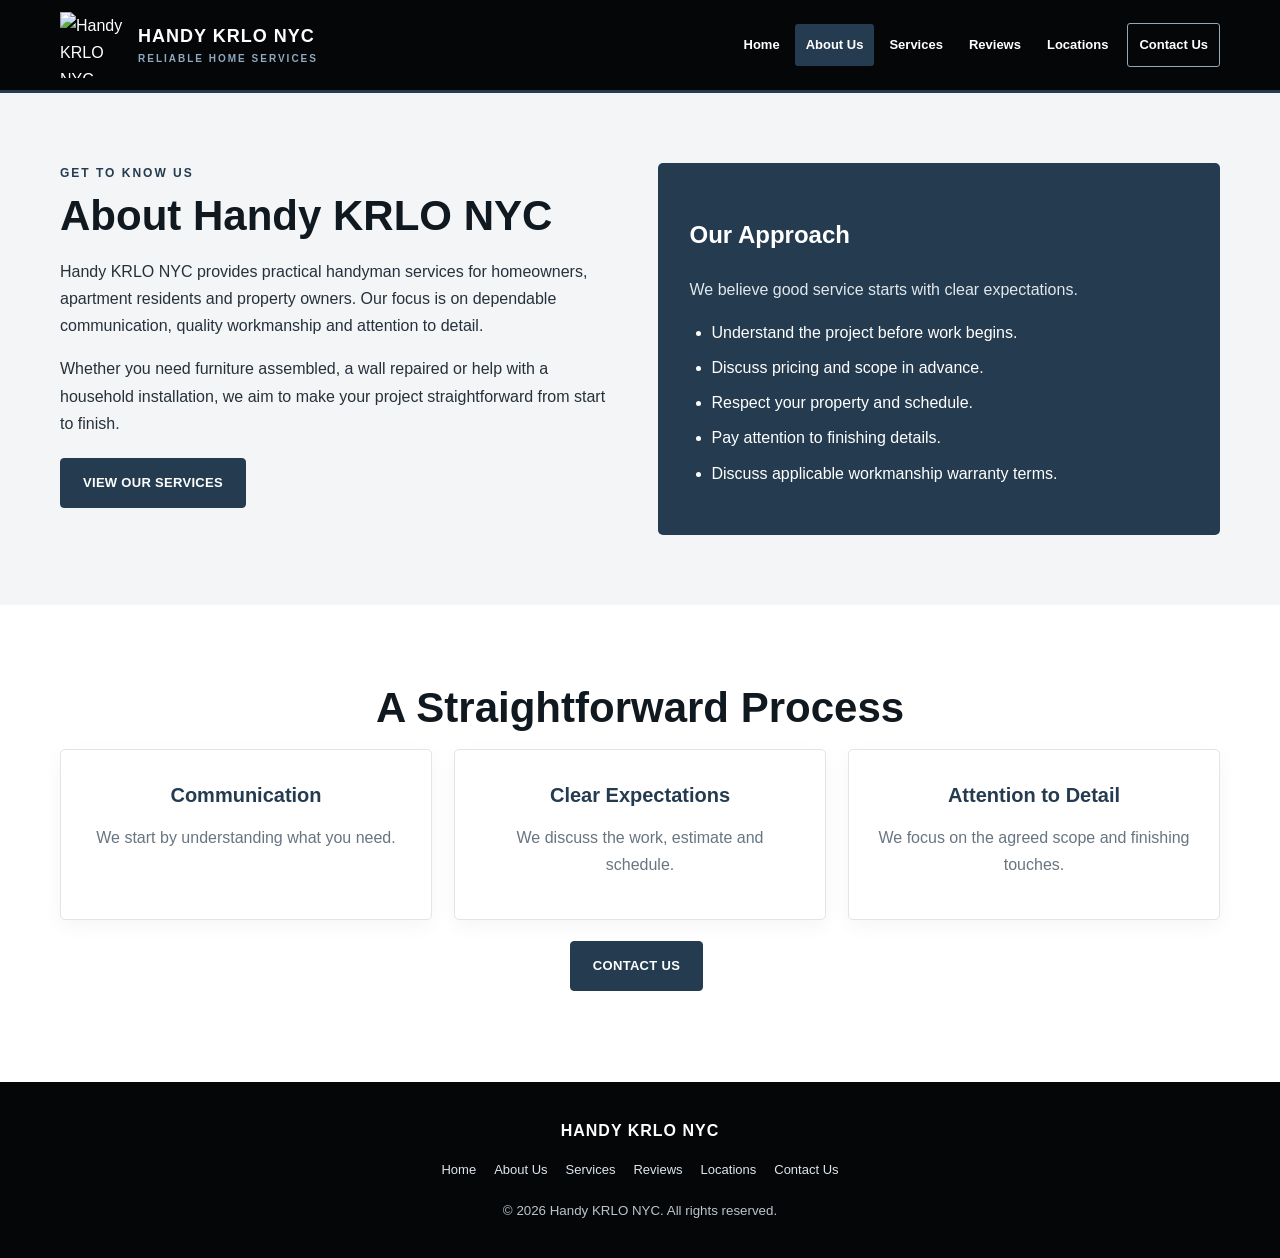
==== about-us.html @ fe2b80bd "Add About Us page" ====
<!doctype html>
<html lang="en"><head><meta charset="utf-8"><meta name="viewport" content="width=device-width, initial-scale=1"><meta name="description" content="Learn about Handy KRLO NYC and our approach to handyman services."><title>About Us | Handy KRLO NYC</title><link rel="stylesheet" href="assets/styles.css"><script defer src="assets/main.js"></script></head><body>
<header class="site-header"><div class="wrap header-inner"><a class="brand" href="index.html"><img class="logo" src="assets/logo.jpg" alt="Handy KRLO NYC logo"><div class="brand-name">HANDY KRLO NYC<span>RELIABLE HOME SERVICES</span></div></a><button class="menu-toggle" type="button" aria-expanded="false" aria-controls="main-nav">☰ MENU</button><nav class="nav" id="main-nav" aria-label="Main navigation"><a href="index.html">Home</a><a href="about-us.html" aria-current="page">About Us</a><a href="services.html">Services</a><a href="reviews.html">Reviews</a><a href="locations.html">Locations</a><a class="nav-cta" href="contact-us.html">Contact Us</a></nav></div></header>
<main><section class="section light"><div class="wrap two-col"><div><div class="eyebrow">Get to Know Us</div><h1 class="title">About Handy KRLO NYC</h1><p>Handy KRLO NYC provides practical handyman services for homeowners, apartment residents and property owners. Our focus is on dependable communication, quality workmanship and attention to detail.</p><p>Whether you need furniture assembled, a wall repaired or help with a household installation, we aim to make your project straightforward from start to finish.</p><a class="btn btn-blue" href="services.html">VIEW OUR SERVICES</a></div><div class="panel"><h2>Our Approach</h2><p>We believe good service starts with clear expectations.</p><ul class="list"><li>Understand the project before work begins.</li><li>Discuss pricing and scope in advance.</li><li>Respect your property and schedule.</li><li>Pay attention to finishing details.</li><li>Discuss applicable workmanship warranty terms.</li></ul></div></div></section>
<section class="section"><div class="wrap center"><h2 class="title">A Straightforward Process</h2><div class="grid-3"><article class="card"><h3>Communication</h3><p>We start by understanding what you need.</p></article><article class="card"><h3>Clear Expectations</h3><p>We discuss the work, estimate and schedule.</p></article><article class="card"><h3>Attention to Detail</h3><p>We focus on the agreed scope and finishing touches.</p></article></div><p><a class="btn btn-blue" href="contact-us.html">CONTACT US</a></p></div></section></main>
<footer class="footer"><div class="wrap"><strong>HANDY KRLO NYC</strong><div class="footer-links"><a href="index.html">Home</a><a href="about-us.html">About Us</a><a href="services.html">Services</a><a href="reviews.html">Reviews</a><a href="locations.html">Locations</a><a href="contact-us.html">Contact Us</a></div><small>© <span class="current-year">2026</span> Handy KRLO NYC. All rights reserved.</small></div></footer></body></html>
---- assets/styles.css ----
:root{--navy:#243B50;--deep:#101820;--blue:#8FA9C0;--black:#050607;--white:#fff;--gray:#F3F5F7;--text:#26313C;--muted:#687581;--line:#E0E5E9}
*{box-sizing:border-box}
html{scroll-behavior:smooth}
body{margin:0;font-family:Arial,Helvetica,sans-serif;color:var(--text);line-height:1.7;background:#fff}
img{max-width:100%;height:auto}
a{transition:color .2s,background .2s,border-color .2s}
.wrap{width:min(1160px,92%);margin:auto}
.site-header{background:var(--black);color:#fff;border-bottom:3px solid var(--navy)}
.header-inner{display:flex;align-items:center;justify-content:space-between;gap:22px;padding:12px 0}
.brand{display:flex;align-items:center;gap:12px;color:#fff;text-decoration:none;flex-shrink:0}
.logo{width:66px;height:66px;object-fit:contain}
.brand-name{font-size:18px;font-weight:900;letter-spacing:1px;line-height:1.3}
.brand-name span{display:block;color:var(--blue);font-size:10px;letter-spacing:2px;margin-top:4px}
.nav{display:flex;flex-direction:row;flex-wrap:wrap;align-items:center;justify-content:flex-end;gap:4px}
.nav a{display:inline-block;color:#fff;text-decoration:none;padding:10px 11px;font-size:13px;font-weight:700;border-radius:3px;white-space:nowrap}
.nav a:hover,.nav a[aria-current=page]{background:var(--navy);color:#fff}
.nav a.nav-cta{border:1px solid var(--blue);margin-left:4px}
.nav a.nav-cta:hover{background:var(--blue);color:var(--black)}
.menu-toggle{display:none;color:#fff;background:transparent;border:1px solid #617588;border-radius:4px;padding:9px 12px;font-weight:700;cursor:pointer}
.hero{background:radial-gradient(ellipse at 80% 25%,#344D64 0%,transparent 48%),linear-gradient(120deg,#050607,#101820 55%,#243B50);color:#fff;padding:78px 0}
.hero-grid{display:grid;grid-template-columns:1.25fr .75fr;align-items:center;gap:42px}
.hero h1{font-size:clamp(38px,5vw,62px);line-height:1.1;letter-spacing:-1.5px;color:#fff;margin:12px 0 22px}
.hero h1 span{display:block;color:var(--blue)}
.hero p{color:#D7E0E8;font-size:18px;max-width:650px}
.hero-logo{text-align:center}
.hero-logo img{width:100%;max-width:330px;filter:drop-shadow(0 12px 28px #0005)}
.eyebrow{color:var(--navy);text-transform:uppercase;letter-spacing:2px;font-size:12px;font-weight:800}
.hero .eyebrow{color:var(--blue)}
.section{padding:70px 0}
.light{background:var(--gray)}
.dark{background:var(--deep);color:#fff}
.dark h1,.dark h2,.dark h3{color:#fff}
.title{font-size:clamp(30px,4vw,42px);line-height:1.2;color:var(--deep);margin:8px 0 16px}
.center{text-align:center}
.intro{max-width:720px;margin:0 auto 35px;color:var(--muted)}
.dark .intro{color:#D0DAE2}
.btn{display:inline-block;padding:13px 22px;margin:5px 7px 5px 0;background:#fff;border:1px solid #fff;border-radius:4px;color:var(--deep)!important;text-decoration:none;font-size:13px;font-weight:800;letter-spacing:.3px}
.btn:hover{background:var(--blue);border-color:var(--blue)}
.btn-blue{background:var(--navy);border-color:var(--navy);color:#fff!important}
.btn-blue:hover{background:var(--deep);border-color:var(--deep)}
.btn-outline{background:transparent;color:#fff!important}
.grid-3{display:grid;grid-template-columns:repeat(3,minmax(0,1fr));gap:22px}
.card{padding:28px;background:#fff;border:1px solid var(--line);border-radius:5px;box-shadow:0 6px 20px #1018200b}
.card h3{color:var(--navy);margin:0 0 12px;font-size:20px}
.card p{color:var(--muted);margin:0 0 12px}
.card:hover{border-color:var(--blue)}
.two-col{display:grid;grid-template-columns:repeat(2,minmax(0,1fr));align-items:start;gap:35px}
.panel{padding:32px;border-radius:5px;background:var(--navy);color:#fff}
.panel h2,.panel h3{color:#fff}
.panel p{color:#e0e7ed}
.list{padding-left:22px}
.list li{margin:8px 0}
.trust{background:var(--navy);color:#fff;padding:18px 0}
.trust-inner{display:flex;justify-content:space-around;gap:15px;flex-wrap:wrap;text-align:center;font-size:13px;font-weight:700}
.location{background:var(--gray);border-left:3px solid var(--navy);padding:20px;font-weight:700}
.location small{display:block;color:var(--muted);font-weight:400;margin-top:5px}
.review{padding:30px;background:#172633;border:1px solid #3C5062;border-radius:5px;color:#fff}
.review p{color:#e0e7ed}
.contact-grid{display:grid;grid-template-columns:.85fr 1.15fr;gap:30px}
.form-box{background:#fff;padding:30px;border:1px solid var(--line);border-radius:5px}
.form-box label{display:block;font-size:13px;font-weight:700;margin:12px 0 5px}
.form-box input,.form-box select,.form-box textarea{display:block;width:100%;padding:12px;border:1px solid #ccd4db;border-radius:4px;font:inherit;background:#fff;color:#111}
.form-box textarea{min-height:120px;resize:vertical}
.form-note{font-size:12px;color:var(--muted)}
.footer{background:var(--black);color:#bbc5ce;text-align:center;padding:35px 0}
.footer strong{color:#fff;letter-spacing:1px}
.footer a{color:#dce6ef;text-decoration:none}
.footer-links{display:flex;justify-content:center;flex-wrap:wrap;gap:18px;margin:15px 0;font-size:13px}
@media(max-width:1000px){.header-inner{flex-wrap:wrap}.nav{justify-content:center}.nav a{padding:9px;font-size:12px}.hero-grid{grid-template-columns:1fr}.hero-logo{order:-1}.hero-logo img{max-width:210px}}
@media(max-width:650px){.header-inner{gap:10px}.brand-name{font-size:16px}.logo{width:54px;height:54px}.menu-toggle{display:block;margin-left:auto}.nav{display:none;flex-direction:column;align-items:stretch;width:100%;gap:0;padding:8px 0}.nav.open{display:flex}.nav a{font-size:14px;padding:10px 12px}.nav a.nav-cta{margin:5px 0;text-align:center}.grid-3,.two-col,.contact-grid{grid-template-columns:1fr}.section{padding:48px 0}.hero{padding:50px 0}.hero h1{font-size:40px}.hero p{font-size:16px}.panel,.form-box{padding:24px}}
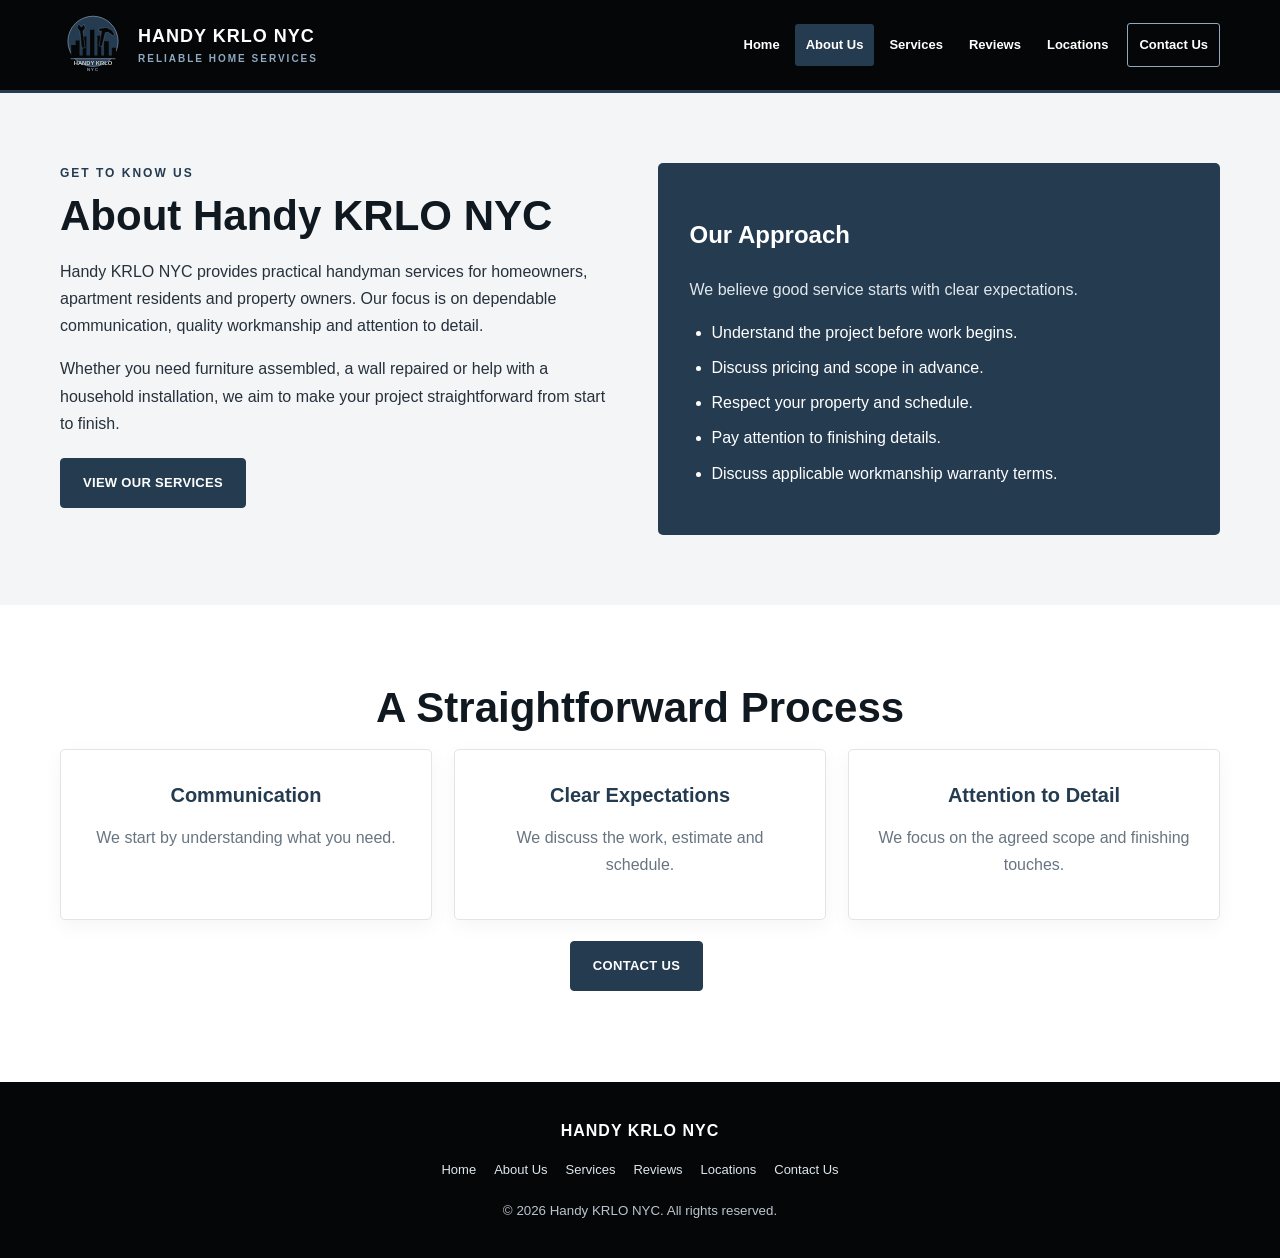
==== commit 6b171aff: "Use Handy KRLO NYC logo SVG" ====
--- a/about-us.html
+++ b/about-us.html
@@ -1,6 +1,6 @@
 <!doctype html>
 <html lang="en"><head><meta charset="utf-8"><meta name="viewport" content="width=device-width, initial-scale=1"><meta name="description" content="Learn about Handy KRLO NYC and our approach to handyman services."><title>About Us | Handy KRLO NYC</title><link rel="stylesheet" href="assets/styles.css"><script defer src="assets/main.js"></script></head><body>
-<header class="site-header"><div class="wrap header-inner"><a class="brand" href="index.html"><img class="logo" src="assets/logo.jpg" alt="Handy KRLO NYC logo"><div class="brand-name">HANDY KRLO NYC<span>RELIABLE HOME SERVICES</span></div></a><button class="menu-toggle" type="button" aria-expanded="false" aria-controls="main-nav">☰ MENU</button><nav class="nav" id="main-nav" aria-label="Main navigation"><a href="index.html">Home</a><a href="about-us.html" aria-current="page">About Us</a><a href="services.html">Services</a><a href="reviews.html">Reviews</a><a href="locations.html">Locations</a><a class="nav-cta" href="contact-us.html">Contact Us</a></nav></div></header>
+<header class="site-header"><div class="wrap header-inner"><a class="brand" href="index.html"><img class="logo" src="assets/logo.svg" alt="Handy KRLO NYC logo"><div class="brand-name">HANDY KRLO NYC<span>RELIABLE HOME SERVICES</span></div></a><button class="menu-toggle" type="button" aria-expanded="false" aria-controls="main-nav">☰ MENU</button><nav class="nav" id="main-nav" aria-label="Main navigation"><a href="index.html">Home</a><a href="about-us.html" aria-current="page">About Us</a><a href="services.html">Services</a><a href="reviews.html">Reviews</a><a href="locations.html">Locations</a><a class="nav-cta" href="contact-us.html">Contact Us</a></nav></div></header>
 <main><section class="section light"><div class="wrap two-col"><div><div class="eyebrow">Get to Know Us</div><h1 class="title">About Handy KRLO NYC</h1><p>Handy KRLO NYC provides practical handyman services for homeowners, apartment residents and property owners. Our focus is on dependable communication, quality workmanship and attention to detail.</p><p>Whether you need furniture assembled, a wall repaired or help with a household installation, we aim to make your project straightforward from start to finish.</p><a class="btn btn-blue" href="services.html">VIEW OUR SERVICES</a></div><div class="panel"><h2>Our Approach</h2><p>We believe good service starts with clear expectations.</p><ul class="list"><li>Understand the project before work begins.</li><li>Discuss pricing and scope in advance.</li><li>Respect your property and schedule.</li><li>Pay attention to finishing details.</li><li>Discuss applicable workmanship warranty terms.</li></ul></div></div></section>
 <section class="section"><div class="wrap center"><h2 class="title">A Straightforward Process</h2><div class="grid-3"><article class="card"><h3>Communication</h3><p>We start by understanding what you need.</p></article><article class="card"><h3>Clear Expectations</h3><p>We discuss the work, estimate and schedule.</p></article><article class="card"><h3>Attention to Detail</h3><p>We focus on the agreed scope and finishing touches.</p></article></div><p><a class="btn btn-blue" href="contact-us.html">CONTACT US</a></p></div></section></main>
 <footer class="footer"><div class="wrap"><strong>HANDY KRLO NYC</strong><div class="footer-links"><a href="index.html">Home</a><a href="about-us.html">About Us</a><a href="services.html">Services</a><a href="reviews.html">Reviews</a><a href="locations.html">Locations</a><a href="contact-us.html">Contact Us</a></div><small>© <span class="current-year">2026</span> Handy KRLO NYC. All rights reserved.</small></div></footer></body></html>
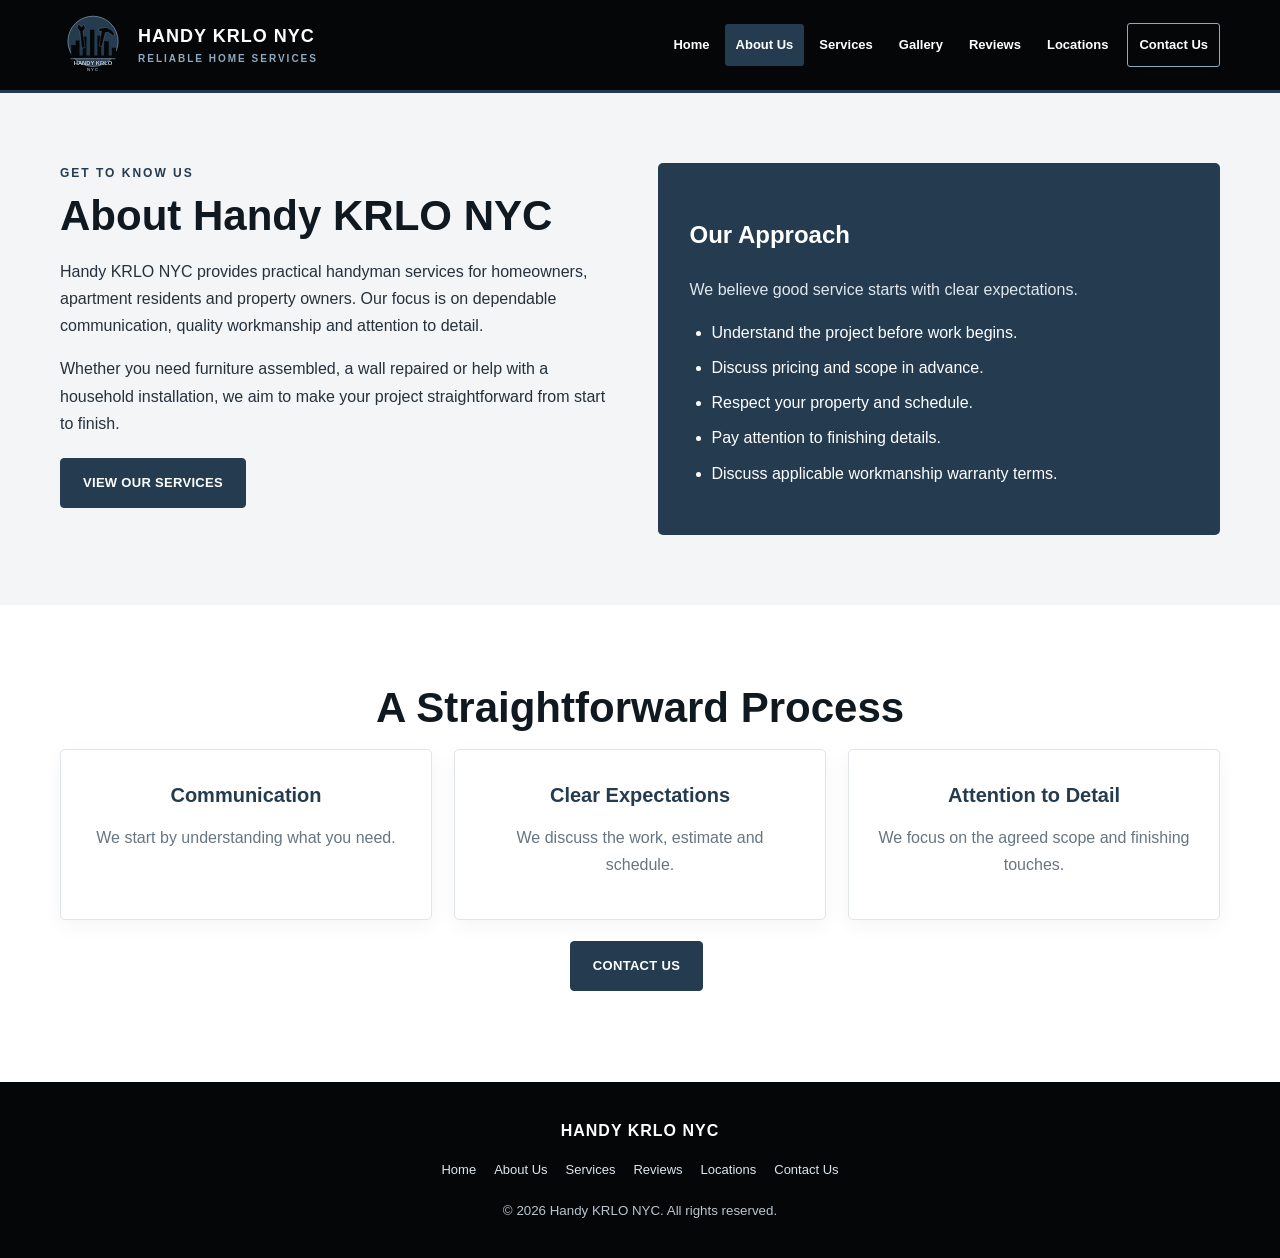
==== commit 654ea294: "Add Gallery to horizontal navigation" ====
--- a/about-us.html
+++ b/about-us.html
@@ -1,6 +1,6 @@
 <!doctype html>
 <html lang="en"><head><meta charset="utf-8"><meta name="viewport" content="width=device-width, initial-scale=1"><meta name="description" content="Learn about Handy KRLO NYC and our approach to handyman services."><title>About Us | Handy KRLO NYC</title><link rel="stylesheet" href="assets/styles.css"><script defer src="assets/main.js"></script></head><body>
-<header class="site-header"><div class="wrap header-inner"><a class="brand" href="index.html"><img class="logo" src="assets/logo.svg" alt="Handy KRLO NYC logo"><div class="brand-name">HANDY KRLO NYC<span>RELIABLE HOME SERVICES</span></div></a><button class="menu-toggle" type="button" aria-expanded="false" aria-controls="main-nav">☰ MENU</button><nav class="nav" id="main-nav" aria-label="Main navigation"><a href="index.html">Home</a><a href="about-us.html" aria-current="page">About Us</a><a href="services.html">Services</a><a href="reviews.html">Reviews</a><a href="locations.html">Locations</a><a class="nav-cta" href="contact-us.html">Contact Us</a></nav></div></header>
+<header class="site-header"><div class="wrap header-inner"><a class="brand" href="index.html"><img class="logo" src="assets/logo.svg" alt="Handy KRLO NYC logo"><div class="brand-name">HANDY KRLO NYC<span>RELIABLE HOME SERVICES</span></div></a><button class="menu-toggle" type="button" aria-expanded="false" aria-controls="main-nav">☰ MENU</button><nav class="nav" id="main-nav" aria-label="Main navigation"><a href="index.html">Home</a><a href="about-us.html" aria-current="page">About Us</a><a href="services.html">Services</a><a href="gallery.html">Gallery</a><a href="reviews.html">Reviews</a><a href="locations.html">Locations</a><a class="nav-cta" href="contact-us.html">Contact Us</a></nav></div></header>
 <main><section class="section light"><div class="wrap two-col"><div><div class="eyebrow">Get to Know Us</div><h1 class="title">About Handy KRLO NYC</h1><p>Handy KRLO NYC provides practical handyman services for homeowners, apartment residents and property owners. Our focus is on dependable communication, quality workmanship and attention to detail.</p><p>Whether you need furniture assembled, a wall repaired or help with a household installation, we aim to make your project straightforward from start to finish.</p><a class="btn btn-blue" href="services.html">VIEW OUR SERVICES</a></div><div class="panel"><h2>Our Approach</h2><p>We believe good service starts with clear expectations.</p><ul class="list"><li>Understand the project before work begins.</li><li>Discuss pricing and scope in advance.</li><li>Respect your property and schedule.</li><li>Pay attention to finishing details.</li><li>Discuss applicable workmanship warranty terms.</li></ul></div></div></section>
 <section class="section"><div class="wrap center"><h2 class="title">A Straightforward Process</h2><div class="grid-3"><article class="card"><h3>Communication</h3><p>We start by understanding what you need.</p></article><article class="card"><h3>Clear Expectations</h3><p>We discuss the work, estimate and schedule.</p></article><article class="card"><h3>Attention to Detail</h3><p>We focus on the agreed scope and finishing touches.</p></article></div><p><a class="btn btn-blue" href="contact-us.html">CONTACT US</a></p></div></section></main>
 <footer class="footer"><div class="wrap"><strong>HANDY KRLO NYC</strong><div class="footer-links"><a href="index.html">Home</a><a href="about-us.html">About Us</a><a href="services.html">Services</a><a href="reviews.html">Reviews</a><a href="locations.html">Locations</a><a href="contact-us.html">Contact Us</a></div><small>© <span class="current-year">2026</span> Handy KRLO NYC. All rights reserved.</small></div></footer></body></html>
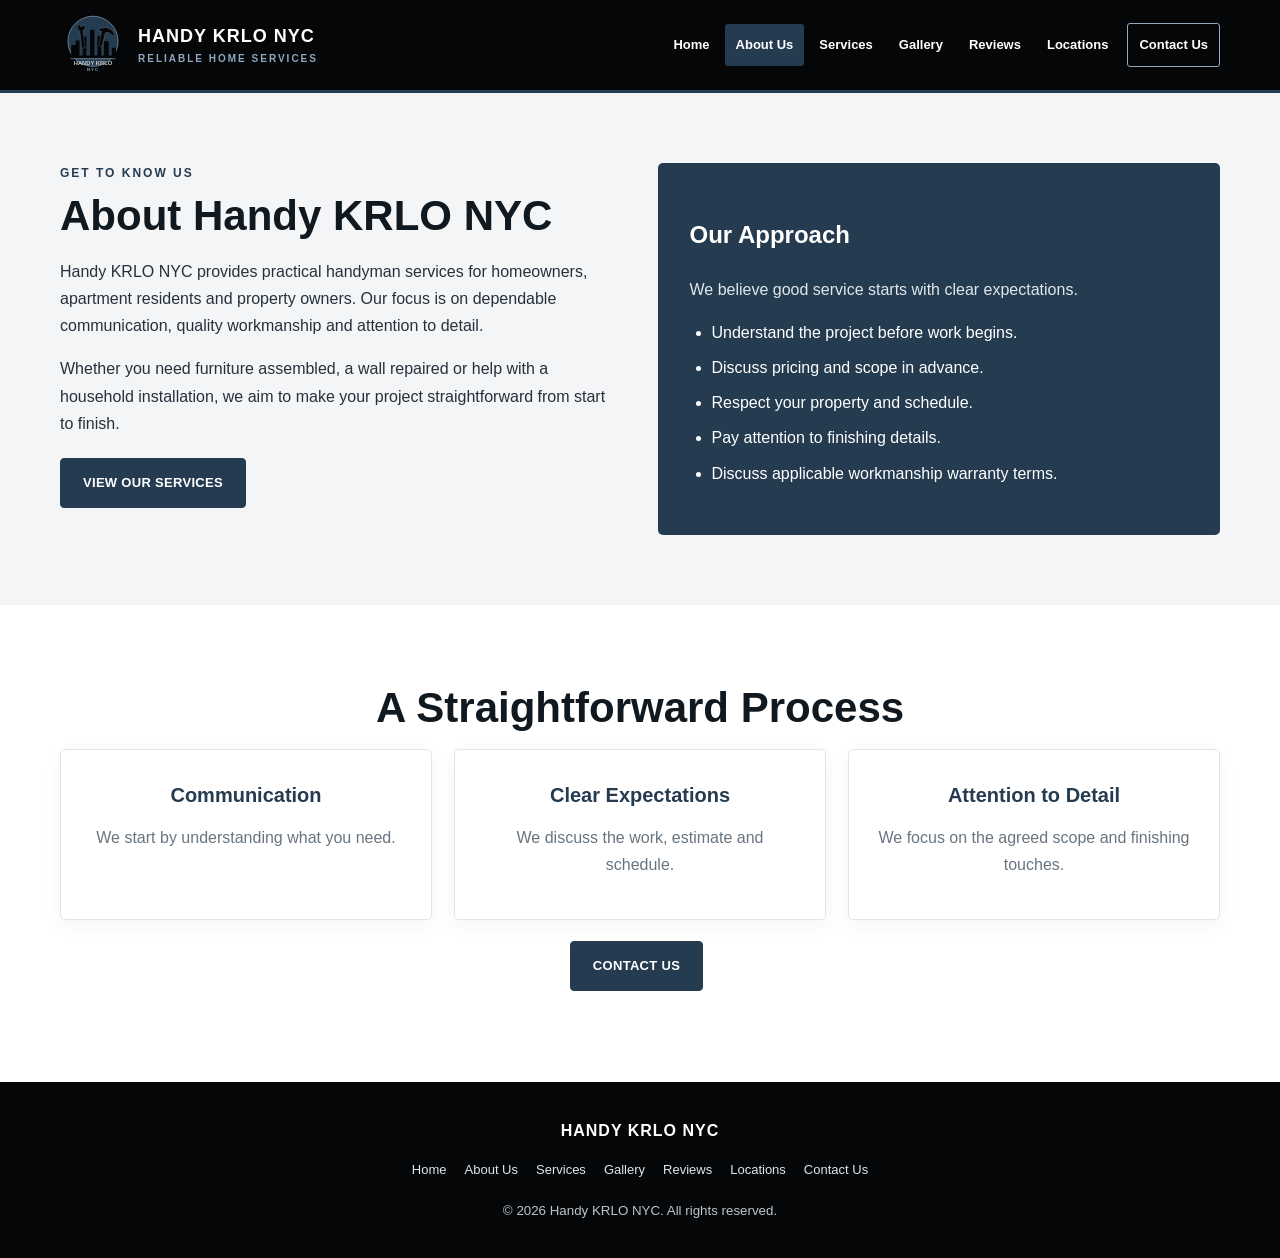
==== commit bc97f56c: "Update about-us.html" ====
--- a/about-us.html
+++ b/about-us.html
@@ -3,4 +3,4 @@
 <header class="site-header"><div class="wrap header-inner"><a class="brand" href="index.html"><img class="logo" src="assets/logo.svg" alt="Handy KRLO NYC logo"><div class="brand-name">HANDY KRLO NYC<span>RELIABLE HOME SERVICES</span></div></a><button class="menu-toggle" type="button" aria-expanded="false" aria-controls="main-nav">☰ MENU</button><nav class="nav" id="main-nav" aria-label="Main navigation"><a href="index.html">Home</a><a href="about-us.html" aria-current="page">About Us</a><a href="services.html">Services</a><a href="gallery.html">Gallery</a><a href="reviews.html">Reviews</a><a href="locations.html">Locations</a><a class="nav-cta" href="contact-us.html">Contact Us</a></nav></div></header>
 <main><section class="section light"><div class="wrap two-col"><div><div class="eyebrow">Get to Know Us</div><h1 class="title">About Handy KRLO NYC</h1><p>Handy KRLO NYC provides practical handyman services for homeowners, apartment residents and property owners. Our focus is on dependable communication, quality workmanship and attention to detail.</p><p>Whether you need furniture assembled, a wall repaired or help with a household installation, we aim to make your project straightforward from start to finish.</p><a class="btn btn-blue" href="services.html">VIEW OUR SERVICES</a></div><div class="panel"><h2>Our Approach</h2><p>We believe good service starts with clear expectations.</p><ul class="list"><li>Understand the project before work begins.</li><li>Discuss pricing and scope in advance.</li><li>Respect your property and schedule.</li><li>Pay attention to finishing details.</li><li>Discuss applicable workmanship warranty terms.</li></ul></div></div></section>
 <section class="section"><div class="wrap center"><h2 class="title">A Straightforward Process</h2><div class="grid-3"><article class="card"><h3>Communication</h3><p>We start by understanding what you need.</p></article><article class="card"><h3>Clear Expectations</h3><p>We discuss the work, estimate and schedule.</p></article><article class="card"><h3>Attention to Detail</h3><p>We focus on the agreed scope and finishing touches.</p></article></div><p><a class="btn btn-blue" href="contact-us.html">CONTACT US</a></p></div></section></main>
-<footer class="footer"><div class="wrap"><strong>HANDY KRLO NYC</strong><div class="footer-links"><a href="index.html">Home</a><a href="about-us.html">About Us</a><a href="services.html">Services</a><a href="reviews.html">Reviews</a><a href="locations.html">Locations</a><a href="contact-us.html">Contact Us</a></div><small>© <span class="current-year">2026</span> Handy KRLO NYC. All rights reserved.</small></div></footer></body></html>+<footer class="footer"><div class="wrap"><strong>HANDY KRLO NYC</strong><div class="footer-links"><a href="index.html">Home</a><a href="about-us.html">About Us</a><a href="services.html">Services</a><a href="gallery.html">Gallery</a><a href="reviews.html">Reviews</a><a href="locations.html">Locations</a><a href="contact-us.html">Contact Us</a></div><small>© <span class="current-year">2026</span> Handy KRLO NYC. All rights reserved.</small></div></footer></body></html>
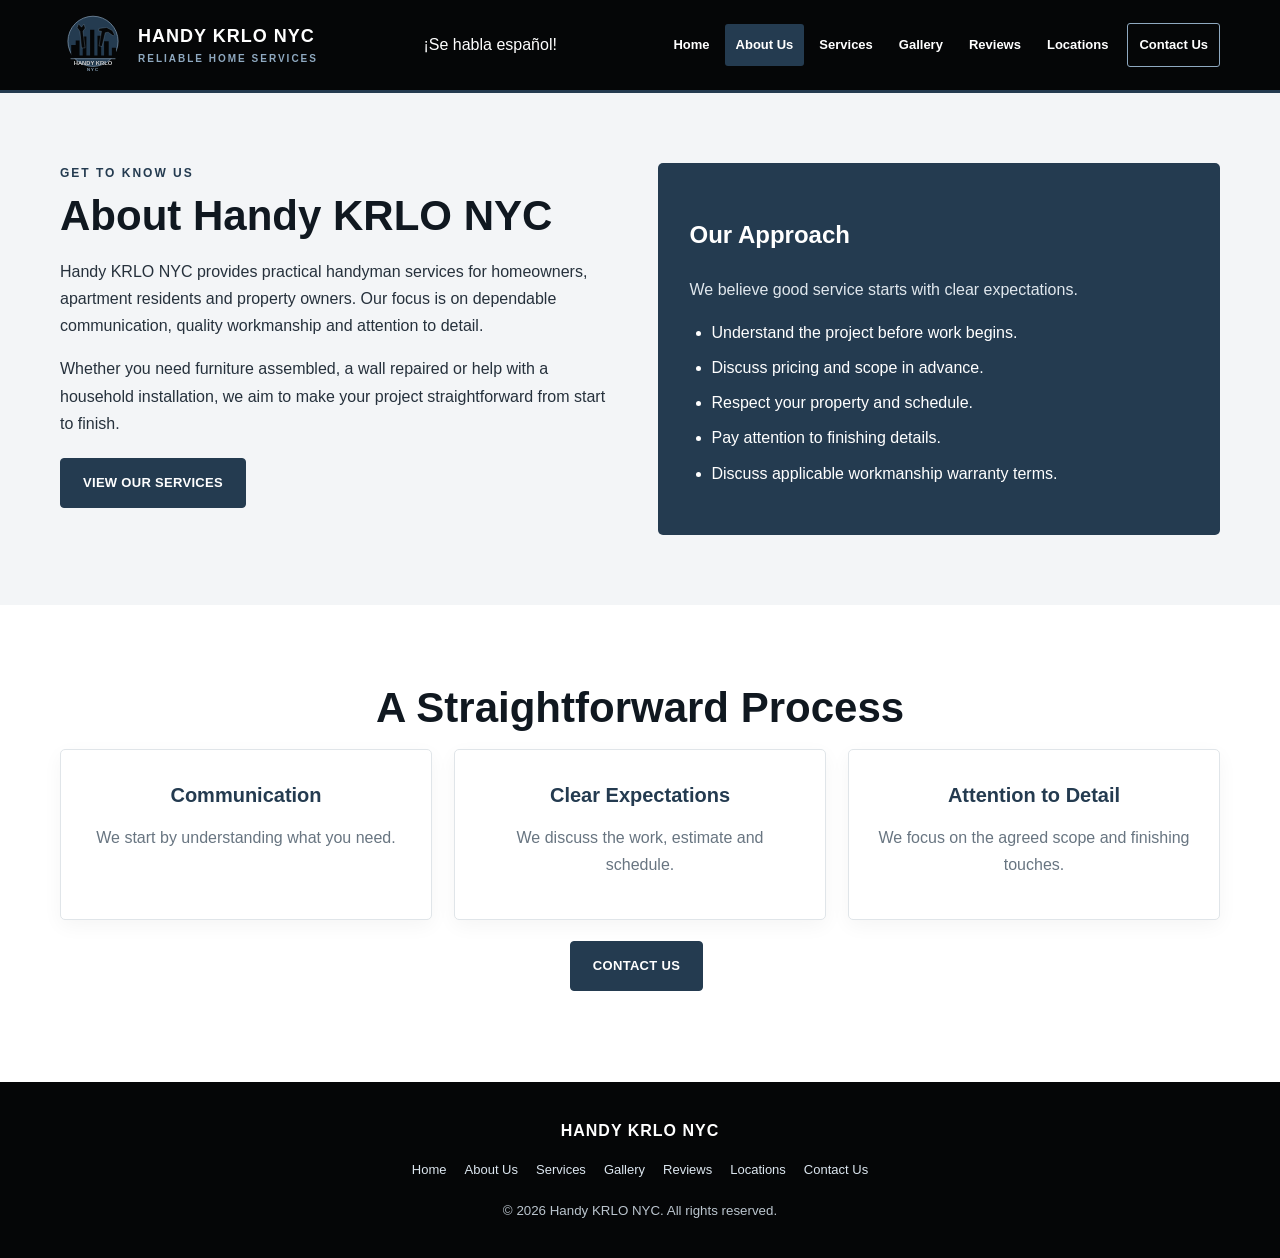
==== commit c26a0ad6: "Add Spanish-speaking service notice to header" ====
--- a/about-us.html
+++ b/about-us.html
@@ -1,6 +1,6 @@
 <!doctype html>
 <html lang="en"><head><meta charset="utf-8"><meta name="viewport" content="width=device-width, initial-scale=1"><meta name="description" content="Learn about Handy KRLO NYC and our approach to handyman services."><title>About Us | Handy KRLO NYC</title><link rel="stylesheet" href="assets/styles.css"><script defer src="assets/main.js"></script></head><body>
-<header class="site-header"><div class="wrap header-inner"><a class="brand" href="index.html"><img class="logo" src="assets/logo.svg" alt="Handy KRLO NYC logo"><div class="brand-name">HANDY KRLO NYC<span>RELIABLE HOME SERVICES</span></div></a><button class="menu-toggle" type="button" aria-expanded="false" aria-controls="main-nav">☰ MENU</button><nav class="nav" id="main-nav" aria-label="Main navigation"><a href="index.html">Home</a><a href="about-us.html" aria-current="page">About Us</a><a href="services.html">Services</a><a href="gallery.html">Gallery</a><a href="reviews.html">Reviews</a><a href="locations.html">Locations</a><a class="nav-cta" href="contact-us.html">Contact Us</a></nav></div></header>
+<header class="site-header"><div class="wrap header-inner"><a class="brand" href="index.html"><img class="logo" src="assets/logo.svg" alt="Handy KRLO NYC logo"><div class="brand-name">HANDY KRLO NYC<span>RELIABLE HOME SERVICES</span></div></a><div class="language-note" lang="es">¡Se habla español!</div><button class="menu-toggle" type="button" aria-expanded="false" aria-controls="main-nav">☰ MENU</button><nav class="nav" id="main-nav" aria-label="Main navigation"><a href="index.html">Home</a><a href="about-us.html" aria-current="page">About Us</a><a href="services.html">Services</a><a href="gallery.html">Gallery</a><a href="reviews.html">Reviews</a><a href="locations.html">Locations</a><a class="nav-cta" href="contact-us.html">Contact Us</a></nav></div></header>
 <main><section class="section light"><div class="wrap two-col"><div><div class="eyebrow">Get to Know Us</div><h1 class="title">About Handy KRLO NYC</h1><p>Handy KRLO NYC provides practical handyman services for homeowners, apartment residents and property owners. Our focus is on dependable communication, quality workmanship and attention to detail.</p><p>Whether you need furniture assembled, a wall repaired or help with a household installation, we aim to make your project straightforward from start to finish.</p><a class="btn btn-blue" href="services.html">VIEW OUR SERVICES</a></div><div class="panel"><h2>Our Approach</h2><p>We believe good service starts with clear expectations.</p><ul class="list"><li>Understand the project before work begins.</li><li>Discuss pricing and scope in advance.</li><li>Respect your property and schedule.</li><li>Pay attention to finishing details.</li><li>Discuss applicable workmanship warranty terms.</li></ul></div></div></section>
 <section class="section"><div class="wrap center"><h2 class="title">A Straightforward Process</h2><div class="grid-3"><article class="card"><h3>Communication</h3><p>We start by understanding what you need.</p></article><article class="card"><h3>Clear Expectations</h3><p>We discuss the work, estimate and schedule.</p></article><article class="card"><h3>Attention to Detail</h3><p>We focus on the agreed scope and finishing touches.</p></article></div><p><a class="btn btn-blue" href="contact-us.html">CONTACT US</a></p></div></section></main>
 <footer class="footer"><div class="wrap"><strong>HANDY KRLO NYC</strong><div class="footer-links"><a href="index.html">Home</a><a href="about-us.html">About Us</a><a href="services.html">Services</a><a href="gallery.html">Gallery</a><a href="reviews.html">Reviews</a><a href="locations.html">Locations</a><a href="contact-us.html">Contact Us</a></div><small>© <span class="current-year">2026</span> Handy KRLO NYC. All rights reserved.</small></div></footer></body></html>
